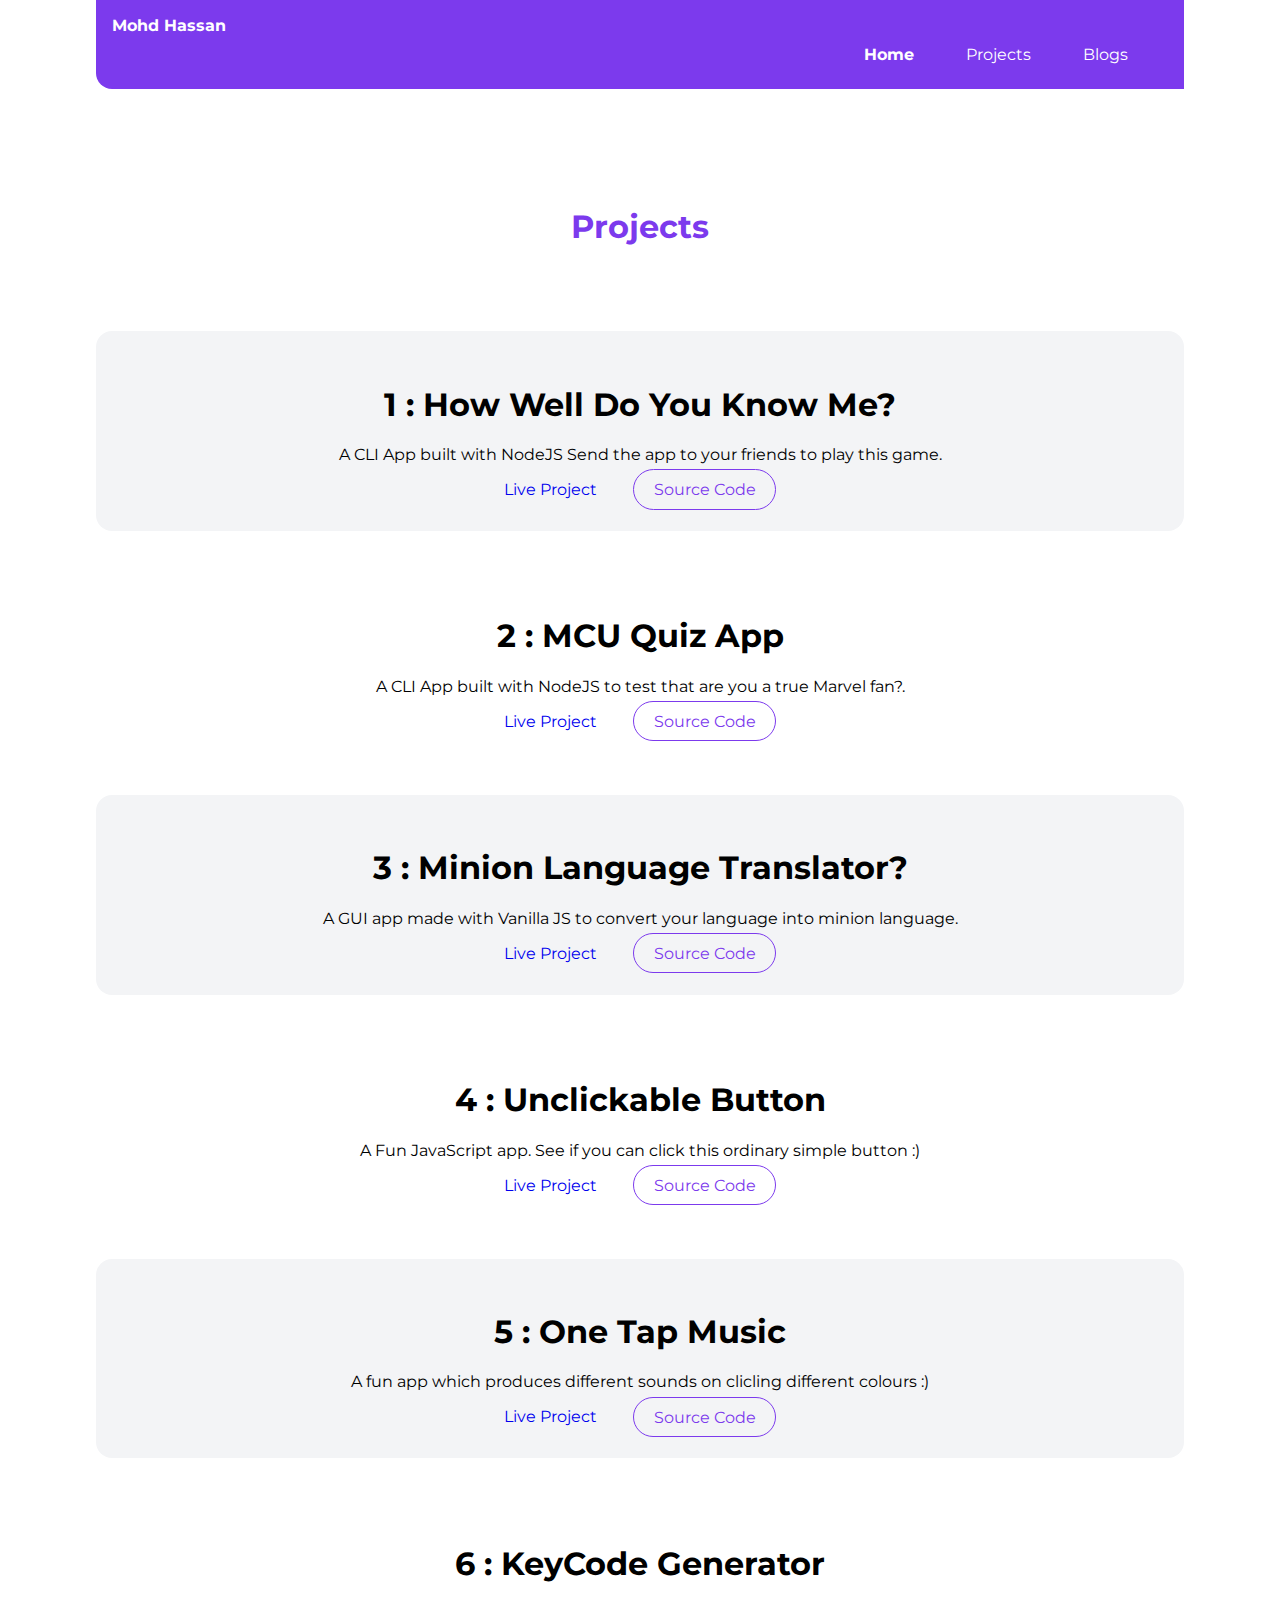
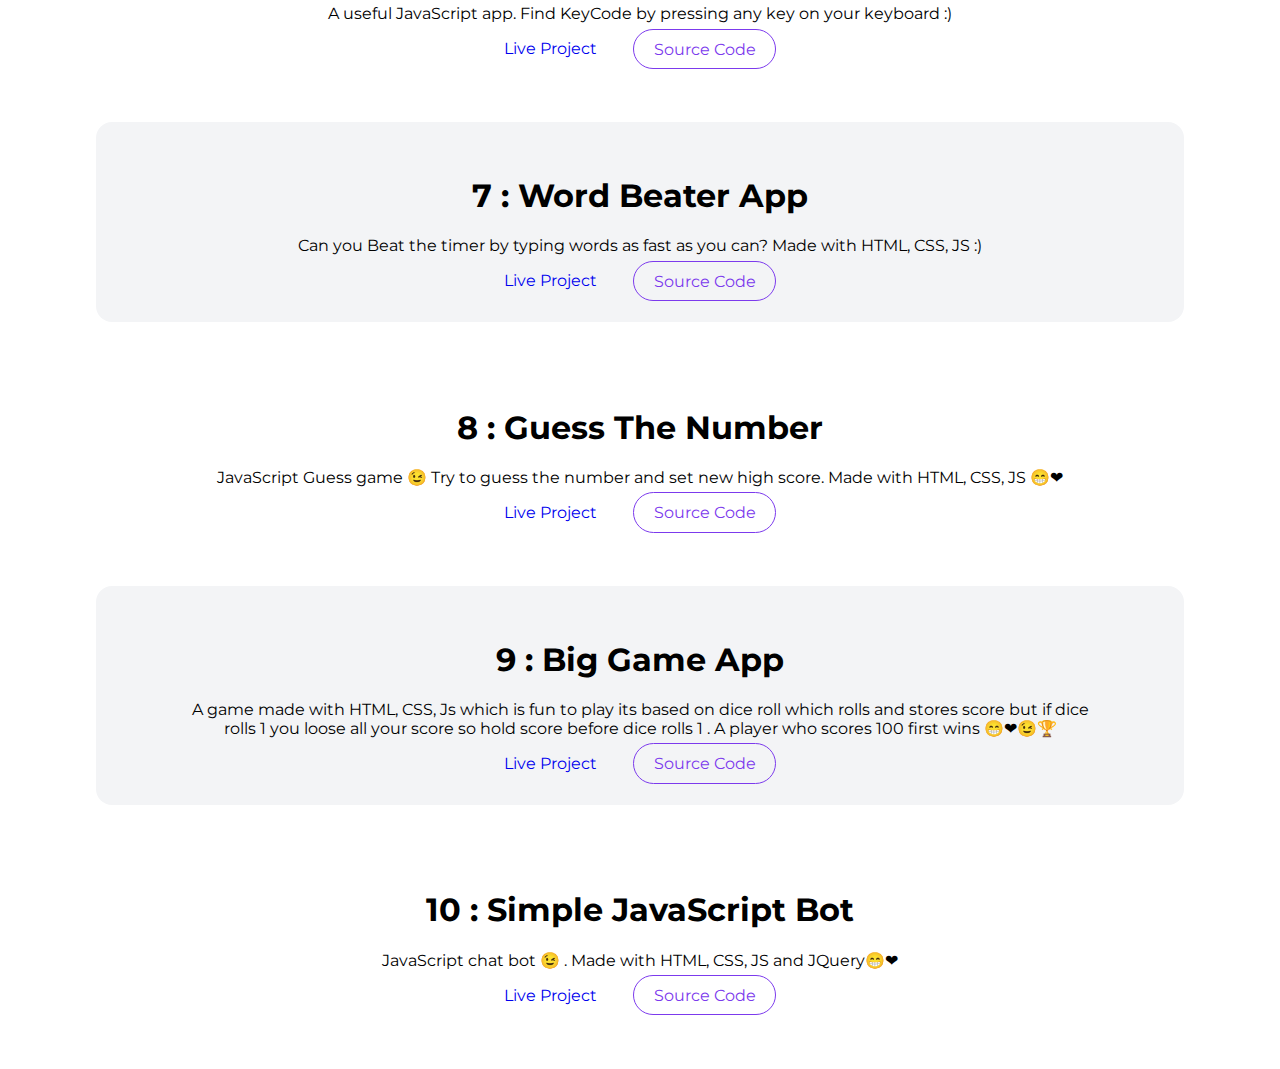
==== projects.html @ ff5175df "Initial commit" ====
<!DOCTYPE html>
<html lang="en">
  <head>
    <meta charset="UTF-8" />
    <meta name="viewport" content="width=device-width, initial-scale=1.0" />
    <title>home | Mohd Hassan</title>
    <link href="main.css" rel="stylesheet" />
    <link
      rel="stylesheet"
      href="https://cdnjs.cloudflare.com/ajax/libs/font-awesome/5.15.4/css/all.min.css"
      integrity="sha512-1ycn6IcaQQ40/MKBW2W4Rhis/DbILU74C1vSrLJxCq57o941Ym01SwNsOMqvEBFlcgUa6xLiPY/NS5R+E6ztJQ=="
      crossorigin="anonymous"
      referrerpolicy="no-referrer"
    />
  </head>
  <body>
    <nav class="navigation container">
      <div class="nav-brand">Mohd Hassan</div>
      <ul class="list-non-bullet nav-pills">
        <li class="list-item-inline">
          <a class="link link-active bghover" href="/">Home</a>
        </li>
        <li class="list-item-inline">
          <a class="link bghover" href="/projects.html" target="blank"
            >Projects</a
          >
        </li>
        <li class="list-item-inline">
          <a class="link bghover" href="/blogs.html" target="blank">Blogs</a>
        </li>
      </ul>
    </nav>

    <header class="hero">
      <!-- <img class="hero-img" src="img/hero.svg" /> -->
      <h1 class="hero-heading">
        <span class="heading-inverted"> Projects</span>
      </h1>
    </header>

    <section class="section ow">
      <div class="container container-center">
        <h1>1 : How Well Do You Know Me?</h1>
        <p id="pr-txt">
          A CLI App built with NodeJS Send the app to your friends to play this
          game.
        </p>
        <a
          class="link link-primary"
          href="https://replit.com/@killshotxd/How-Well-Do-You-Know-Me"
          target="_blank"
          >Live Project</a
        >
        <a
          class="link link-secondary"
          href="https://github.com/killshotxd/How-well-do-you-know-me"
          target="_blank"
          >Source Code</a
        >
      </div>
    </section>

    <section class="section">
      <div class="container container-center">
        <h1>2 : MCU Quiz App</h1>
        <p id="pr-txt">
          A CLI App built with NodeJS to test that are you a true Marvel fan?.
        </p>
        <a
          class="link link-primary"
          href="https://replit.com/@killshotxd/MCU-Quiz#index.js"
          target="_blank"
          >Live Project</a
        >
        <a class="link link-secondary" href="#" target="_blank">Source Code</a>
      </div>
    </section>

    <section class="section ow">
      <div class="container container-center">
        <h1>3 : Minion Language Translator?</h1>
        <p id="pr-txt">
          A GUI app made with Vanilla JS to convert your language into minion
          language.
        </p>
        <a
          class="link link-primary"
          href="https://minion-funny-language-translation.netlify.app/"
          target="_blank"
          >Live Project</a
        >
        <a
          class="link link-secondary"
          href="https://github.com/killshotxd/Minion-Language-Translator"
          target="_blank"
          >Source Code</a
        >
      </div>
    </section>

    <section class="section">
      <div class="container container-center">
        <h1>4 : Unclickable Button</h1>
        <p id="pr-txt">
          A Fun JavaScript app. See if you can click this ordinary simple button
          :)
        </p>
        <a
          class="link link-primary"
          href="https://funbutton.netlify.app/"
          target="_blank"
          >Live Project</a
        >
        <a
          class="link link-secondary"
          href="https://github.com/killshotxd/Unclickable-Button"
          target="_blank"
          >Source Code</a
        >
      </div>
    </section>

    <section class="section ow">
      <div class="container container-center">
        <h1>5 : One Tap Music</h1>
        <p id="pr-txt">
          A fun app which produces different sounds on clicling different
          colours :)
        </p>
        <a
          class="link link-primary"
          href="https://onetapmusic.netlify.app/"
          target="_blank"
          >Live Project</a
        >
        <a
          class="link link-secondary"
          href="https://github.com/killshotxd/Vanilla-Tap-Music"
          target="_blank"
          >Source Code</a
        >
      </div>
    </section>

    <section class="section">
      <div class="container container-center">
        <h1>6 : KeyCode Generator</h1>
        <p id="pr-txt">
          A useful JavaScript app. Find KeyCode by pressing any key on your
          keyboard :)
        </p>
        <a
          class="link link-primary"
          href="https://findkeycode.netlify.app/"
          target="_blank"
          >Live Project</a
        >
        <a
          class="link link-secondary"
          href="https://github.com/killshotxd/keycode-Checker"
          target="_blank"
          >Source Code</a
        >
      </div>
    </section>

    <section class="section ow">
      <div class="container container-center">
        <h1>7 : Word Beater App</h1>
        <p id="pr-txt">
          Can you Beat the timer by typing words as fast as you can? Made with
          HTML, CSS, JS :)
        </p>
        <a
          class="link link-primary"
          href="https://beatwords.netlify.app/"
          target="_blank"
          >Live Project</a
        >
        <a
          class="link link-secondary"
          href="https://github.com/killshotxd/Beat-the-Word"
          target="_blank"
          >Source Code</a
        >
      </div>
    </section>

    <section class="section">
      <div class="container container-center">
        <h1>8 : Guess The Number</h1>
        <p id="pr-txt">
          JavaScript Guess game 😉 Try to guess the number and set new high
          score. Made with HTML, CSS, JS 😁❤
        </p>
        <a
          class="link link-primary"
          href="https://guessing-the-num.netlify.app/"
          target="_blank"
          >Live Project</a
        >
        <a
          class="link link-secondary"
          href="https://github.com/killshotxd/Guess-The-Number"
          target="_blank"
          >Source Code</a
        >
      </div>
    </section>

    <section class="section ow">
      <div class="container container-center">
        <h1>9 : Big Game App</h1>
        <p id="pr-txt">
          A game made with HTML, CSS, Js which is fun to play its based on dice
          roll which rolls and stores score but if dice rolls 1 you loose all
          your score so hold score before dice rolls 1 . A player who scores 100
          first wins 😁❤😉🏆
        </p>
        <a
          class="link link-primary"
          href="https://big-game.netlify.app"
          target="_blank"
          >Live Project</a
        >
        <a
          class="link link-secondary"
          href="https://github.com/killshotxd/Big-Game"
          target="_blank"
          >Source Code</a
        >
      </div>
    </section>

    <section class="section">
      <div class="container container-center">
        <h1>10 : Simple JavaScript Bot</h1>
        <p id="pr-txt">
          JavaScript chat bot 😉 . Made with HTML, CSS, JS and JQuery😁❤
        </p>
        <a
          class="link link-primary"
          href="https://simplejsbot.netlify.app/"
          target="_blank"
          >Live Project</a
        >
        <a
          class="link link-secondary"
          href="https://github.com/killshotxd/Simple-JS-Bot"
          target="_blank"
          >Source Code</a
        >
      </div>
    </section>
    <!-- <section class="section ow">
      <div class="container container-center">
        <h1>Blogs</h1>
        <p>
          I am also working on some technical and non techincal blogs. I like to
          document my journey of learning.
        </p>
        <a class="link link-secondary" href="/blogs.html" target="blank"
          >Read Blogs</a
        >
      </div>
    </section> -->
  </body>
</html>
---- main.css ----
@import url("https://fonts.googleapis.com/css2?family=Montserrat:wght@400;700&display=swap");

:root {
  --primary-color: #7c3aed;
  --off-white: #f3f4f6;
  --dark-gray: #6b7280;
}

body {
  font-family: "Montserrat", sans-serif;
  margin: 0px auto;
  max-width: 85%;
  width: 100%;
}

hr {
  margin: 2rem 0rem;
}

/** spaces **/

.margin-md {
  margin: 2rem;
}

/** container **/
.container {
  padding: 0rem 1rem;
}

.container-center {
  max-width: 900px;
  width: 100%;
  margin: auto;
}

/** links **/
.link {
  box-sizing: border-box;
  text-decoration: none;
  padding: 0.5rem 1rem;
}

.link:vis .link-primary {
  max-width: 140px;
  padding: 0.6rem 1.2rem;
  background-color: var(--primary-color);
  color: #fff;
  margin: 1rem auto;
  border-radius: 2rem;
}

.link-secondary {
  max-width: 140px;
  margin: 1rem;
  padding: 0.6rem 1.2rem;
  border-radius: 2rem;
  border: 1px solid var(--primary-color);
  color: var(--primary-color);
}

/** look into BEM naming convention for CSS **/

/** lists **/

.list-non-bullet {
  list-style: none;
  padding-inline-start: 0px;
}

.list-item-inline {
  display: inline;
  padding: 0rem 0.5rem;
}

/** navigation **/

.navigation {
  background-color: var(--primary-color);
  color: white;
  padding: 1rem;
  border-bottom-left-radius: 1rem;
}

.navigation .nav-brand {
  font-weight: bold;
}

.nav-brand a {
  text-decoration: none;
  color: inherit;
}

.navigation .nav-pills {
  text-align: right;
  margin: 0.6rem 1rem;
}

.navigation .link {
  color: white;
}

.navigation .link-active {
  font-weight: bold;
}

/** header **/

.hero {
  padding: 2rem;
  padding-top: 5rem;
}

.hero .hero-img {
  max-width: 80%;
  width: 550px;
  display: block;
  margin: auto;
}

.hero .hero-heading {
  text-align: center;
  padding-top: 1rem;
  color: var(--dark-gray);
}

.hero .hero-heading .heading-inverted {
  color: var(--primary-color);
}

/** sections **/

.section {
  padding: 2rem;
  margin: 2rem 0;
  border-radius: 1rem;
  text-align: center;
}

.section h1 {
  text-align: center;
}

.ow {
  background-color: var(--off-white);
}

/** footers **/

.footer-basic {
  padding: 40px 0;
  background-color: #ffffff;
  color: #4b4c4d;
}

.footer-basic ul {
  padding: 0;
  list-style: none;
  text-align: center;
  font-size: 18px;
  line-height: 1.6;
  margin-bottom: 0;
}

.footer-basic li {
  padding: 0 10px;
}

.footer-basic ul a {
  color: inherit;
  text-decoration: none;
  opacity: 0.8;
}

.footer-basic ul a:hover {
  opacity: 1;
}

.footer-basic .social {
  text-align: center;
  padding-bottom: 25px;
}

.footer-basic .social > a {
  font-size: 24px;
  width: 40px;
  height: 40px;
  line-height: 40px;
  display: inline-block;
  text-align: center;
  border-radius: 50%;
  border: 1px solid #ccc;
  margin: 0 8px;
  color: inherit;
  opacity: 0.75;
}

.footer-basic .social > a:hover {
  opacity: 0.9;
}

.footer-basic .copyright {
  margin-top: 15px;
  text-align: center;
  font-size: 13px;
  color: #aaa;
  margin-bottom: 0;
}
/** projects **/
.showcase-list {
  /* padding: 2rem; */
  padding: 2rem;
  border-radius: 1rem;
  text-align: center;
  margin: 3rem auto;
}
.showcase-list h1 {
  margin: 0.5rem;
}

.showcase-list p {
  padding-bottom: 1rem;
}

/** blogs **/

.showcase-blog {
  padding-bottom: 6rem;
}

@media (max-width: 900px) {
  body {
    max-width: 95%;
    width: 100%;
  }

  .list-item-inline {
    display: inline;
    padding: 0rem;
  }

  .container-center {
    width: auto;
  }

  .link-primary {
    display: block;
  }
}
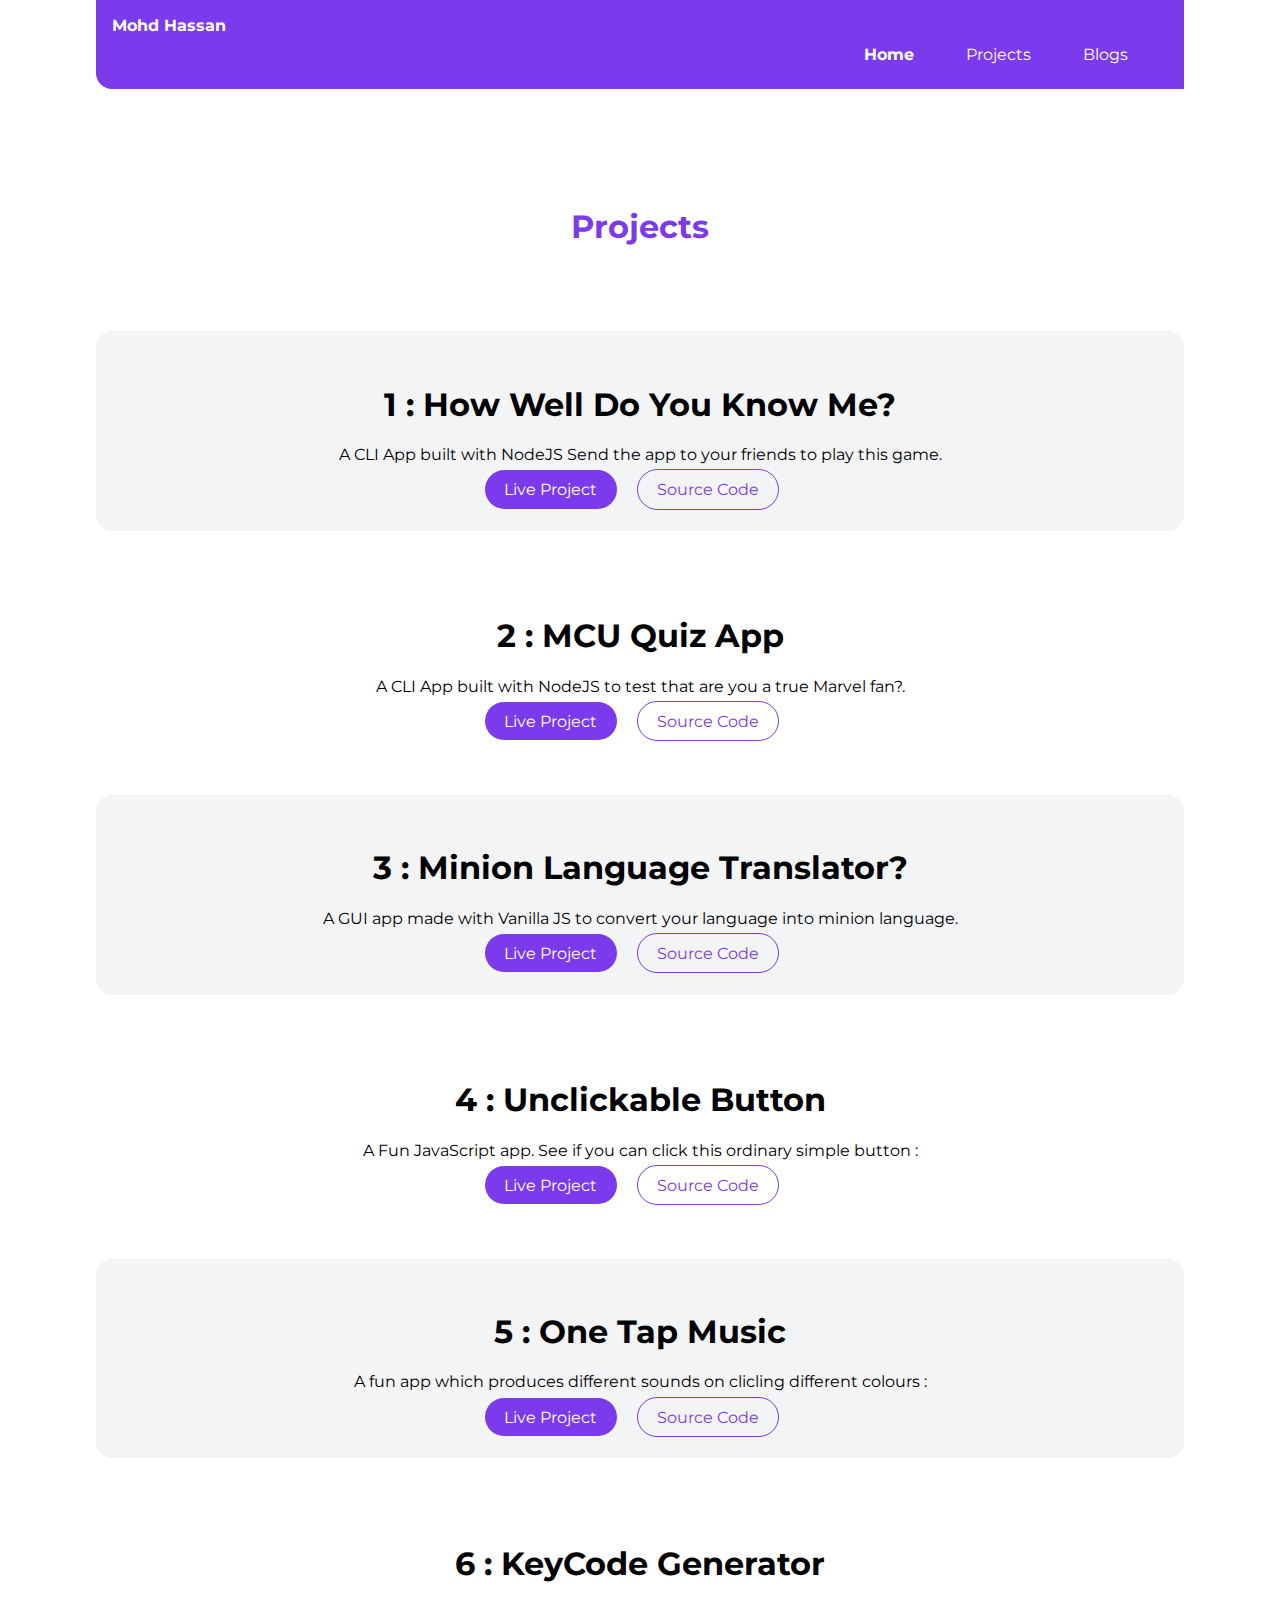
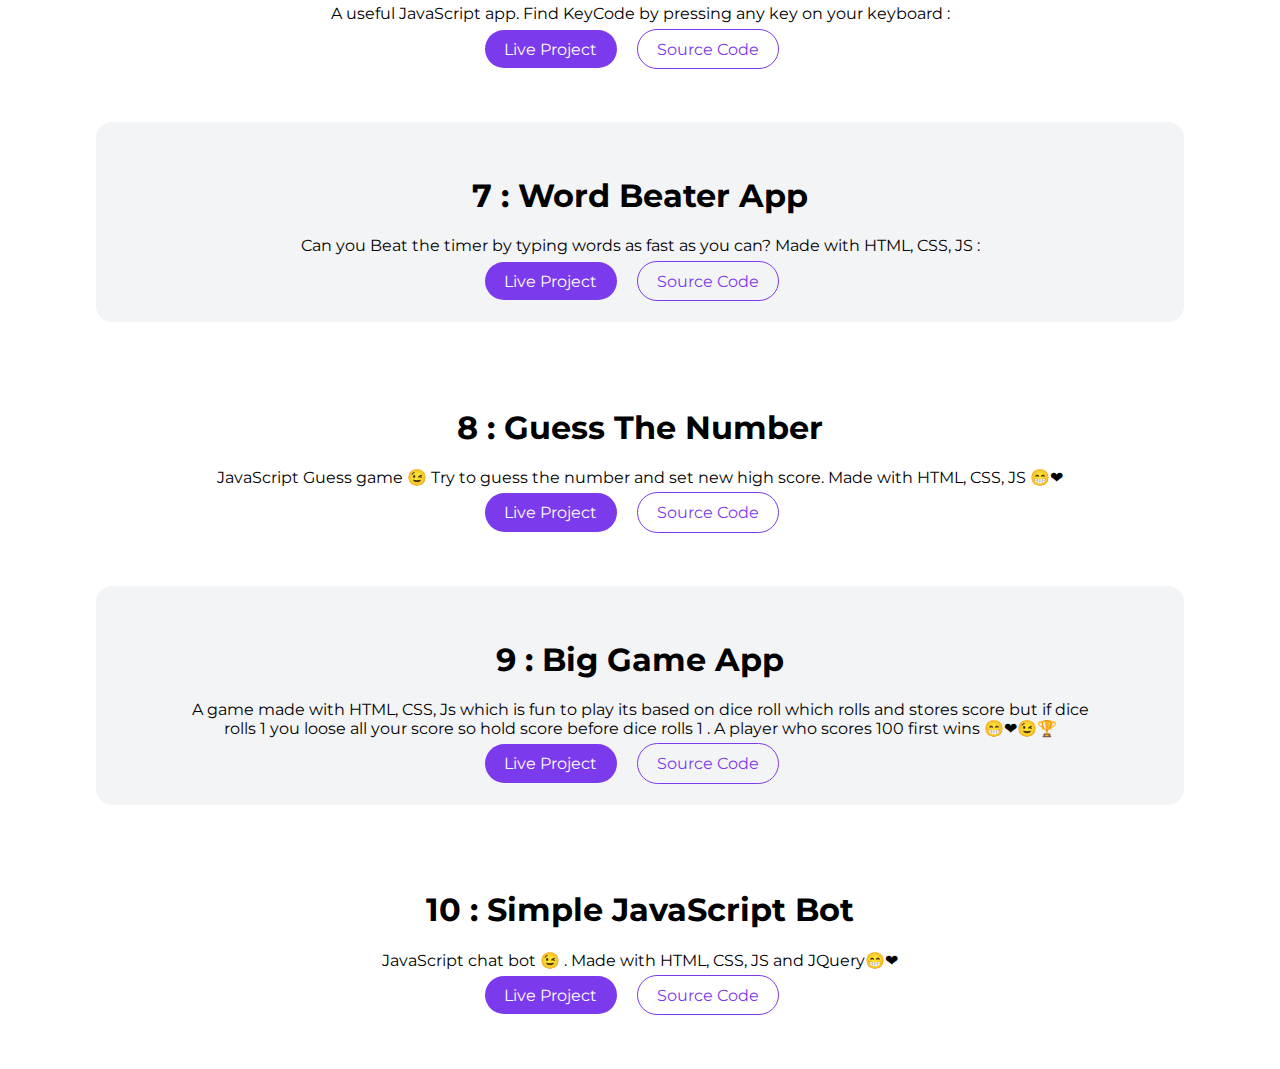
==== commit 70517791: "fixed button abnormal behaviour" ====
--- a/projects.html
+++ b/projects.html
@@ -103,7 +103,7 @@
         <h1>4 : Unclickable Button</h1>
         <p id="pr-txt">
           A Fun JavaScript app. See if you can click this ordinary simple button
-          :)
+          :
         </p>
         <a
           class="link link-primary"
@@ -125,7 +125,7 @@
         <h1>5 : One Tap Music</h1>
         <p id="pr-txt">
           A fun app which produces different sounds on clicling different
-          colours :)
+          colours :
         </p>
         <a
           class="link link-primary"
@@ -147,7 +147,7 @@
         <h1>6 : KeyCode Generator</h1>
         <p id="pr-txt">
           A useful JavaScript app. Find KeyCode by pressing any key on your
-          keyboard :)
+          keyboard :
         </p>
         <a
           class="link link-primary"
@@ -169,7 +169,7 @@
         <h1>7 : Word Beater App</h1>
         <p id="pr-txt">
           Can you Beat the timer by typing words as fast as you can? Made with
-          HTML, CSS, JS :)
+          HTML, CSS, JS :
         </p>
         <a
           class="link link-primary"
--- a/main.css
+++ b/main.css
@@ -41,7 +41,7 @@
   padding: 0.5rem 1rem;
 }
 
-.link:vis .link-primary {
+.link-primary {
   max-width: 140px;
   padding: 0.6rem 1.2rem;
   background-color: var(--primary-color);
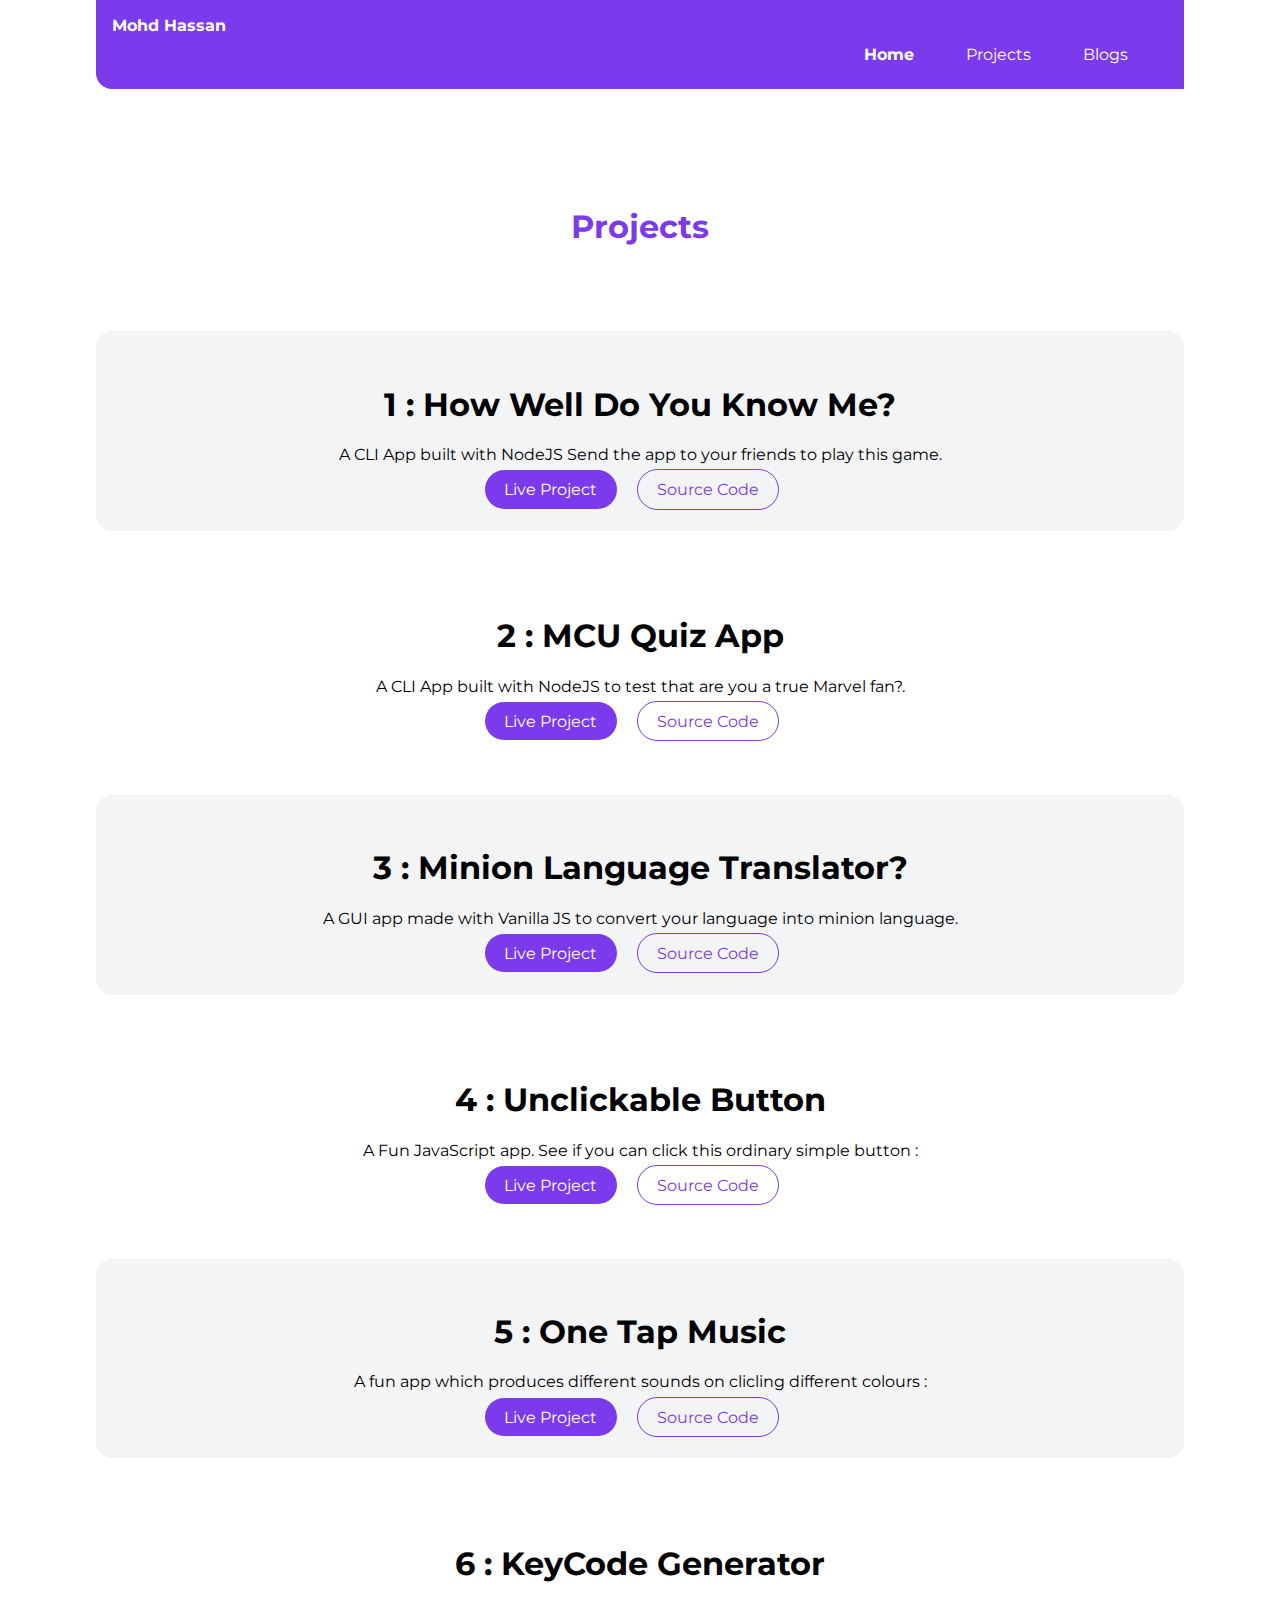
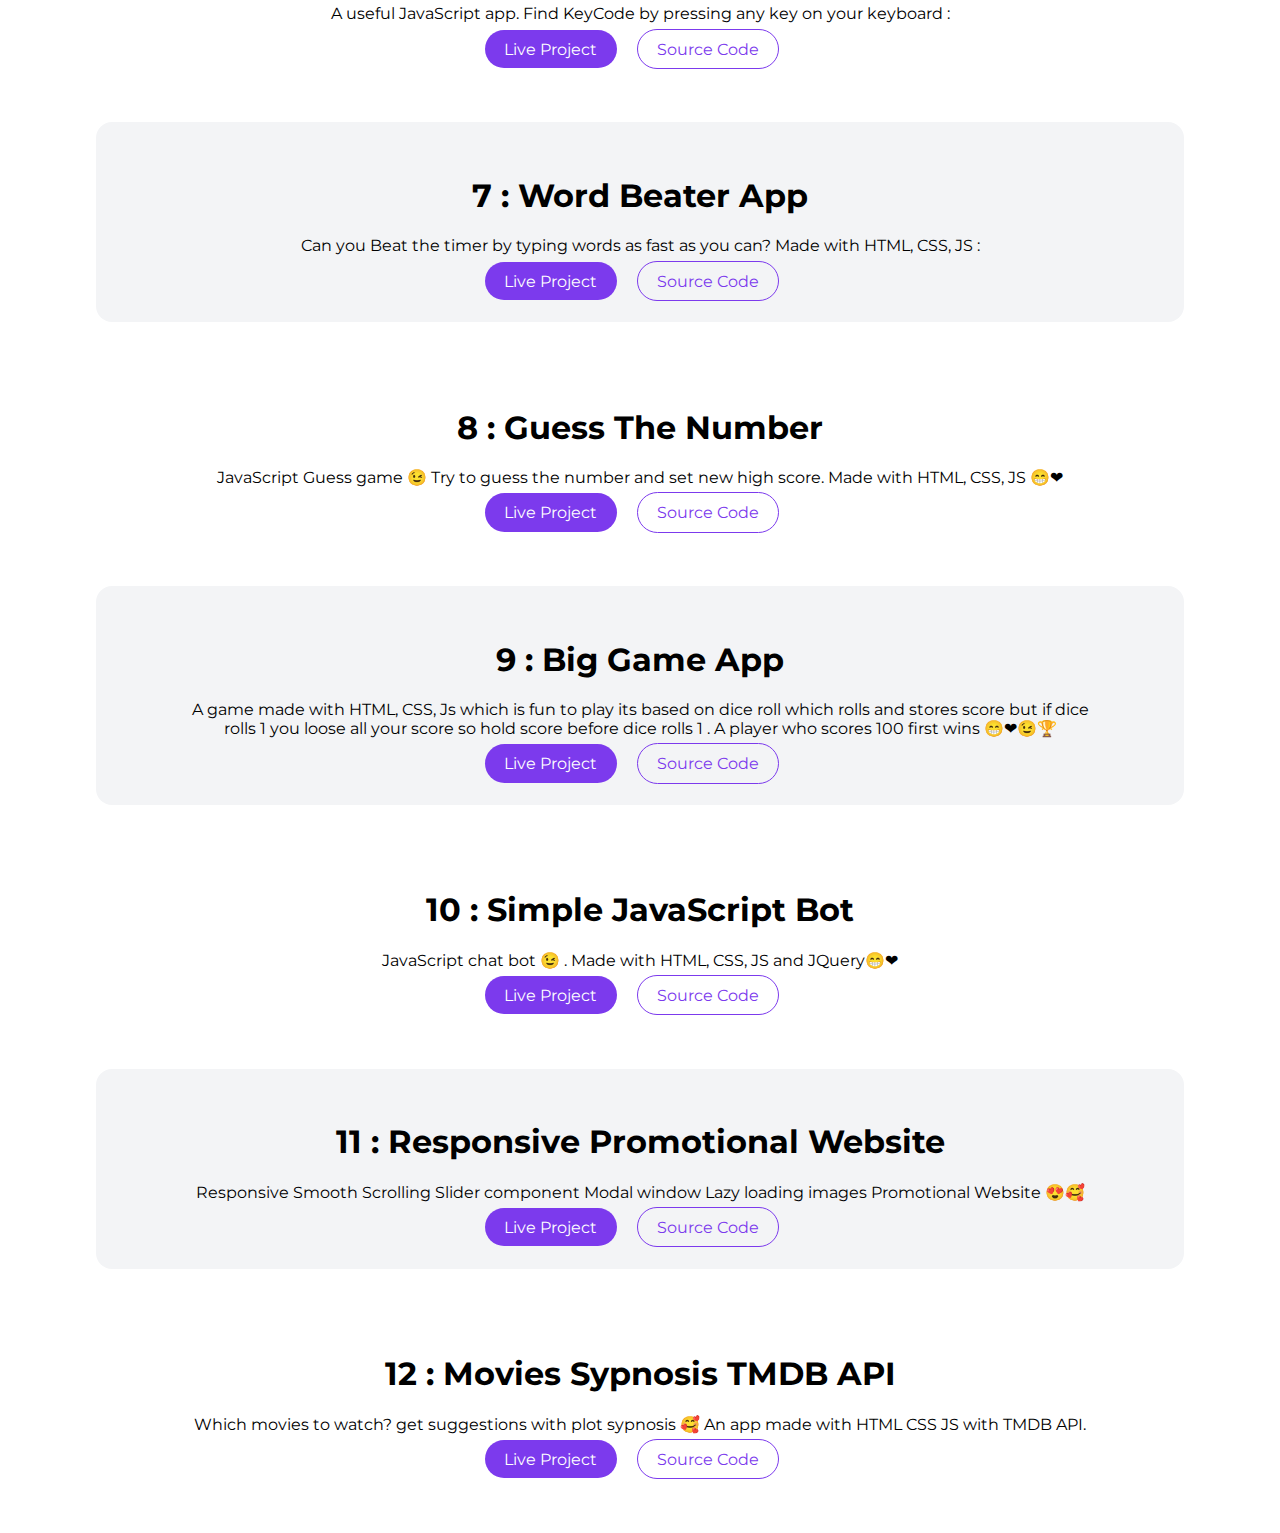
==== commit b2b33a6a: "new Projects" ====
--- a/projects.html
+++ b/projects.html
@@ -252,6 +252,50 @@
         >
       </div>
     </section>
+
+    <section class="section ow">
+      <div class="container container-center">
+        <h1>11 : Responsive Promotional Website</h1>
+        <p id="pr-txt">
+          Responsive Smooth Scrolling Slider component Modal window Lazy loading
+          images Promotional Website 😍🥰
+        </p>
+        <a
+          class="link link-primary"
+          href="https://smoothwebscroll.netlify.app/"
+          target="_blank"
+          >Live Project</a
+        >
+        <a
+          class="link link-secondary"
+          href="https://github.com/killshotxd/Minimalistic-Promotional-WebSite"
+          target="_blank"
+          >Source Code</a
+        >
+      </div>
+    </section>
+
+    <section class="section">
+      <div class="container container-center">
+        <h1>12 : Movies Sypnosis TMDB API</h1>
+        <p id="pr-txt">
+          Which movies to watch? get suggestions with plot sypnosis 🥰 An app
+          made with HTML CSS JS with TMDB API.
+        </p>
+        <a
+          class="link link-primary"
+          href="https://tmdbsypnosis.netlify.app/"
+          target="_blank"
+          >Live Project</a
+        >
+        <a
+          class="link link-secondary"
+          href="https://github.com/killshotxd/Movie-Sypnosis-with-TMDB-API"
+          target="_blank"
+          >Source Code</a
+        >
+      </div>
+    </section>
     <!-- <section class="section ow">
       <div class="container container-center">
         <h1>Blogs</h1>
--- a/main.css
+++ b/main.css
@@ -113,7 +113,7 @@
 
 .hero .hero-img {
   max-width: 80%;
-  width: 550px;
+  width: 445px;
   display: block;
   margin: auto;
 }
